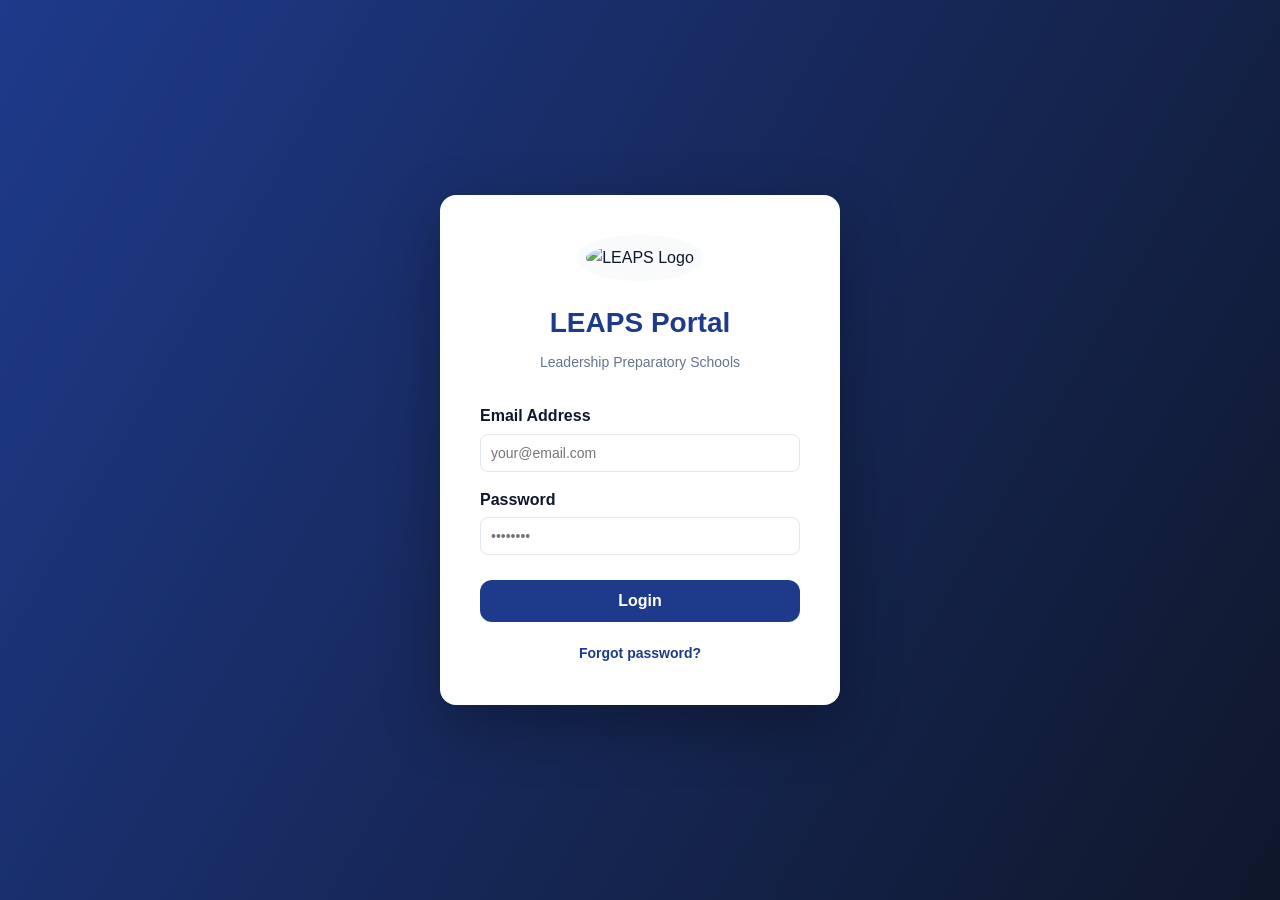
==== leaps-frontend/dashboard.html @ 99341bb6 "leaps mgt sys" ====
<!DOCTYPE html>
<html lang="en">
<head>
    <meta charset="UTF-8">
    <meta name="viewport" content="width=device-width, initial-scale=1.0">
    <title>LEAPS Dashboard</title>
    <link rel="stylesheet" href="assets/css/base.css">
    <link rel="stylesheet" href="assets/css/dashboard.css">
    <link rel="stylesheet" href="assets/css/animations.css">
</head>
<body>
    <div class="layout">
        <!-- Sidebar -->
        <div class="sidebar slide-in">
            <div class="sidebar-header">
                <h2>LEAPS</h2>
                <p class="sidebar-subtitle">School OS</p>
            </div>

            <nav class="sidebar-nav">
                <a href="#" onclick="loadPage('overview')" class="nav-item active">
                    <span class="icon">📊</span> Overview
                </a>
                <a href="#" onclick="loadPage('students')" class="nav-item">
                    <span class="icon">👥</span> Students
                </a>
                <a href="#" onclick="loadPage('admissions')" class="nav-item">
                    <span class="icon">📝</span> Admissions
                </a>
                <a href="#" onclick="loadPage('results')" class="nav-item">
                    <span class="icon">📈</span> Results
                </a>
                <a href="#" onclick="loadPage('quizzes')" class="nav-item">
                    <span class="icon">🧪</span> Quizzes
                </a>
                <a href="#" onclick="loadPage('finance')" class="nav-item">
                    <span class="icon">💰</span> Finance
                </a>
                <a href="#" onclick="loadPage('reports')" class="nav-item">
                    <span class="icon">📄</span> Reports
                </a>
            </nav>

            <div class="sidebar-footer">
                <a href="#" onclick="logout()" class="nav-item logout">
                    <span class="icon">🚪</span> Logout
                </a>
            </div>
        </div>

        <!-- Main Content -->
        <div class="main">
            <div class="topbar">
                <div class="topbar-left">
                    <h1 id="pageTitle">Dashboard</h1>
                </div>
                <div class="topbar-right">
                    <div class="user-info">
                        <span id="userName">User</span>
                        <img src="assets/images/avatar.png" alt="Avatar" class="avatar">
                    </div>
                </div>
            </div>

            <div id="content" class="content fade-in">
                <!-- Content loaded here -->
            </div>
        </div>
    </div>
    <script>
        window.LEAPS_API_URL = "%%LEAPS_API_URL%%";
    </script>
    <script src="assets/js/api.js"></script>
    <script src="assets/js/router.js"></script>
    <script src="assets/js/dashboard.js"></script>
</body>
</html>
---- leaps-frontend/assets/css/base.css ----
:root {
  --primary: #1e3a8a;
  --primary-light: #3b82f6;
  --secondary: #fbbf24;
  --success: #10b981;
  --danger: #ef4444;
  --warning: #f59e0b;
  --bg: #f8fafc;
  --card: #ffffff;
  --text: #0f172a;
  --text-light: #64748b;
  --border: #e2e8f0;
  --radius: 12px;
  --shadow: 0 4px 6px rgba(0, 0, 0, 0.1);
  --shadow-lg: 0 10px 25px rgba(0, 0, 0, 0.15);
}

* {
  margin: 0;
  padding: 0;
  box-sizing: border-box;
}

html, body {
  font-family: "Inter", -apple-system, BlinkMacSystemFont, "Segoe UI", sans-serif;
  background: var(--bg);
  color: var(--text);
  line-height: 1.6;
}

a {
  text-decoration: none;
  color: inherit;
  transition: all 0.3s ease;
}

button {
  cursor: pointer;
  border: none;
  font-family: inherit;
  transition: all 0.3s ease;
}

.btn {
  padding: 10px 20px;
  border-radius: var(--radius);
  font-weight: 600;
  display: inline-block;
  text-align: center;
  transition: all 0.3s ease;
}

.btn-primary {
  background: var(--primary);
  color: white;
}

.btn-primary:hover {
  background: var(--primary-light);
  transform: translateY(-2px);
  box-shadow: var(--shadow);
}

.btn-secondary {
  background: var(--secondary);
  color: var(--text);
}

.btn-secondary:hover {
  background: #f59e0b;
  transform: translateY(-2px);
}

.btn-full {
  width: 100%;
}

.card {
  background: var(--card);
  padding: 20px;
  border-radius: var(--radius);
  box-shadow: var(--shadow);
  margin-bottom: 15px;
  transition: all 0.3s ease;
}

.card:hover {
  box-shadow: var(--shadow-lg);
  transform: translateY(-2px);
}

.form-group {
  margin-bottom: 15px;
}

.form-group label {
  display: block;
  margin-bottom: 5px;
  font-weight: 600;
  color: var(--text);
}

.form-group input,
.form-group textarea,
.form-group select {
  width: 100%;
  padding: 10px;
  border: 1px solid var(--border);
  border-radius: 8px;
  font-family: inherit;
  font-size: 14px;
  transition: all 0.3s ease;
}

.form-group input:focus,
.form-group textarea:focus,
.form-group select:focus {
  outline: none;
  border-color: var(--primary);
  box-shadow: 0 0 0 3px rgba(30, 58, 138, 0.1);
}

table {
  width: 100%;
  border-collapse: collapse;
  margin-top: 15px;
}

th {
  background: var(--bg);
  padding: 12px;
  text-align: left;
  font-weight: 600;
  border-bottom: 2px solid var(--border);
}

td {
  padding: 12px;
  border-bottom: 1px solid var(--border);
}

tr:hover {
  background: var(--bg);
}

.landing-page {
  display: flex;
  justify-content: center;
  align-items: center;
  min-height: 100vh;
  background: linear-gradient(135deg, #1e3a8a 0%, #0f172a 100%);
}

.landing-content {
  text-align: center;
  color: white;
}

.landing-logo {
  width: 100px;
  height: 100px;
  margin-bottom: 20px;
}

.landing-content h1 {
  font-size: 48px;
  margin-bottom: 10px;
}

.landing-content p {
  font-size: 18px;
  margin-bottom: 10px;
  opacity: 0.9;
}

.motto {
  font-style: italic;
  opacity: 0.8;
  margin-bottom: 30px;
}

.landing-buttons {
  display: flex;
  gap: 15px;
  justify-content: center;
  margin-top: 30px;
}

.landing-buttons .btn {
  padding: 12px 30px;
  font-size: 16px;
}

.text-center {
  text-align: center;
}

.text-muted {
  color: var(--text-light);
}

.mt-20 {
  margin-top: 20px;
}

.mb-20 {
  margin-bottom: 20px;
}

.p-20 {
  padding: 20px;
}

.grid {
  display: grid;
  grid-template-columns: repeat(auto-fit, minmax(250px, 1fr));
  gap: 20px;
}

.error-message {
  color: var(--danger);
  margin-top: 10px;
  font-size: 14px;
}

.success-message {
  color: var(--success);
  margin-top: 10px;
  font-size: 14px;
}
---- leaps-frontend/assets/css/dashboard.css ----
.layout {
  display: flex;
  height: 100vh;
}

.sidebar {
  width: 250px;
  background: var(--primary);
  color: white;
  height: 100vh;
  padding: 20px;
  overflow-y: auto;
  position: fixed;
  left: 0;
  top: 0;
  box-shadow: var(--shadow-lg);
}

.sidebar-header {
  margin-bottom: 30px;
  border-bottom: 1px solid rgba(255, 255, 255, 0.2);
  padding-bottom: 20px;
}

.sidebar-header h2 {
  font-size: 24px;
  margin-bottom: 5px;
}

.sidebar-subtitle {
  font-size: 12px;
  opacity: 0.8;
}

.sidebar-nav {
  display: flex;
  flex-direction: column;
  gap: 10px;
  margin-bottom: 30px;
}

.nav-item {
  display: flex;
  align-items: center;
  gap: 10px;
  padding: 12px 15px;
  border-radius: 8px;
  color: white;
  transition: all 0.3s ease;
  font-weight: 500;
}

.nav-item:hover {
  background: rgba(255, 255, 255, 0.1);
  transform: translateX(5px);
}

.nav-item.active {
  background: rgba(255, 255, 255, 0.2);
  border-left: 3px solid var(--secondary);
}

.nav-item .icon {
  font-size: 18px;
}

.sidebar-footer {
  position: absolute;
  bottom: 20px;
  left: 20px;
  right: 20px;
}

.nav-item.logout {
  background: rgba(239, 68, 68, 0.2);
}

.nav-item.logout:hover {
  background: rgba(239, 68, 68, 0.3);
}

.main {
  margin-left: 250px;
  flex: 1;
  display: flex;
  flex-direction: column;
  height: 100vh;
  overflow-y: auto;
}

.topbar {
  background: white;
  padding: 20px 30px;
  border-bottom: 1px solid var(--border);
  display: flex;
  justify-content: space-between;
  align-items: center;
  box-shadow: var(--shadow);
}

.topbar-left h1 {
  font-size: 28px;
  color: var(--primary);
}

.topbar-right {
  display: flex;
  align-items: center;
  gap: 20px;
}

.user-info {
  display: flex;
  align-items: center;
  gap: 10px;
}

.avatar {
  width: 40px;
  height: 40px;
  border-radius: 50%;
  background: var(--bg);
}

.content {
  padding: 30px;
  flex: 1;
  overflow-y: auto;
}

.stat-card {
  background: white;
  padding: 20px;
  border-radius: var(--radius);
  box-shadow: var(--shadow);
  text-align: center;
}

.stat-card .stat-value {
  font-size: 32px;
  font-weight: bold;
  color: var(--primary);
  margin: 10px 0;
}

.stat-card .stat-label {
  color: var(--text-light);
  font-size: 14px;
}

.stat-card .stat-icon {
  font-size: 40px;
  margin-bottom: 10px;
}

@media (max-width: 768px) {
  .sidebar {
    width: 200px;
  }

  .main {
    margin-left: 200px;
  }

  .topbar {
    flex-direction: column;
    gap: 15px;
  }

  .content {
    padding: 15px;
  }
}

@media (max-width: 480px) {
  .sidebar {
    width: 100%;
    height: auto;
    position: relative;
  }

  .main {
    margin-left: 0;
  }

  .sidebar-footer {
    position: static;
    margin-top: 20px;
  }
}
---- leaps-frontend/assets/css/animations.css ----
@keyframes fadeIn {
  from {
    opacity: 0;
    transform: translateY(10px);
  }
  to {
    opacity: 1;
    transform: translateY(0);
  }
}

@keyframes slideIn {
  from {
    transform: translateX(-20px);
    opacity: 0;
  }
  to {
    transform: translateX(0);
    opacity: 1;
  }
}

@keyframes slideInRight {
  from {
    transform: translateX(20px);
    opacity: 0;
  }
  to {
    transform: translateX(0);
    opacity: 1;
  }
}

@keyframes scaleIn {
  from {
    transform: scale(0.95);
    opacity: 0;
  }
  to {
    transform: scale(1);
    opacity: 1;
  }
}

@keyframes pulse {
  0%, 100% {
    opacity: 1;
  }
  50% {
    opacity: 0.5;
  }
}

@keyframes shimmer {
  0% {
    background-position: -1000px 0;
  }
  100% {
    background-position: 1000px 0;
  }
}

.fade-in {
  animation: fadeIn 0.4s ease-in-out;
}

.slide-in {
  animation: slideIn 0.3s ease;
}

.slide-in-right {
  animation: slideInRight 0.3s ease;
}

.scale-in {
  animation: scaleIn 0.3s ease;
}

.pulse {
  animation: pulse 2s infinite;
}

.skeleton {
  background: linear-gradient(90deg, #f0f0f0 25%, #e0e0e0 50%, #f0f0f0 75%);
  background-size: 1000px 100%;
  animation: shimmer 2s infinite;
}

.page-transition {
  animation: fadeIn 0.3s ease-in-out;
}

.modal-scale {
  animation: scaleIn 0.3s ease;
}

.hover-glow:hover {
  box-shadow: 0 0 20px rgba(30, 58, 138, 0.3);
  transition: all 0.3s ease;
}
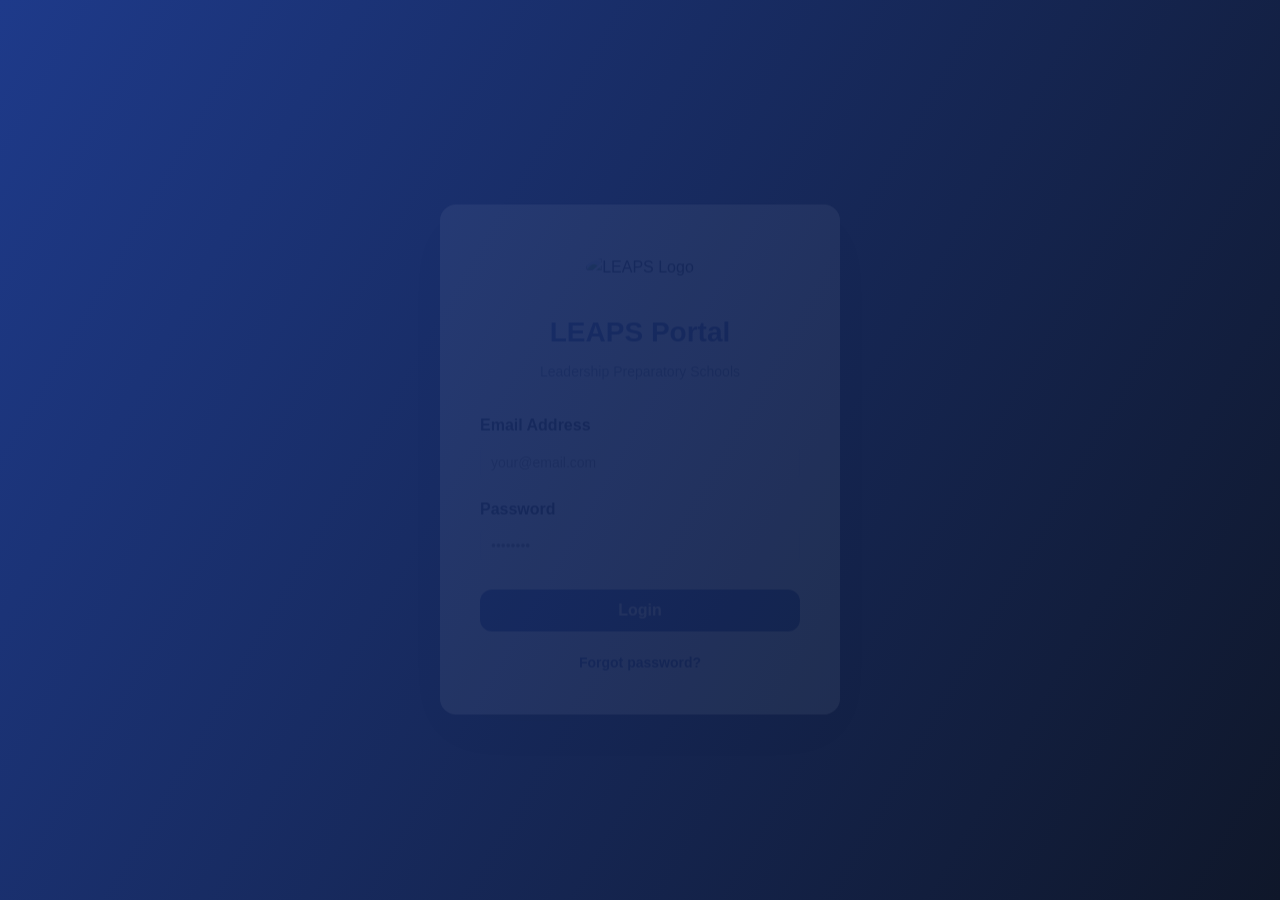
==== commit 2690fa7a: "new features" ====
--- a/leaps-frontend/dashboard.html
+++ b/leaps-frontend/dashboard.html
@@ -67,9 +67,7 @@
             </div>
         </div>
     </div>
-    <script>
-        window.LEAPS_API_URL = "%%LEAPS_API_URL%%";
-    </script>
+
     <script src="assets/js/api.js"></script>
     <script src="assets/js/router.js"></script>
     <script src="assets/js/dashboard.js"></script>
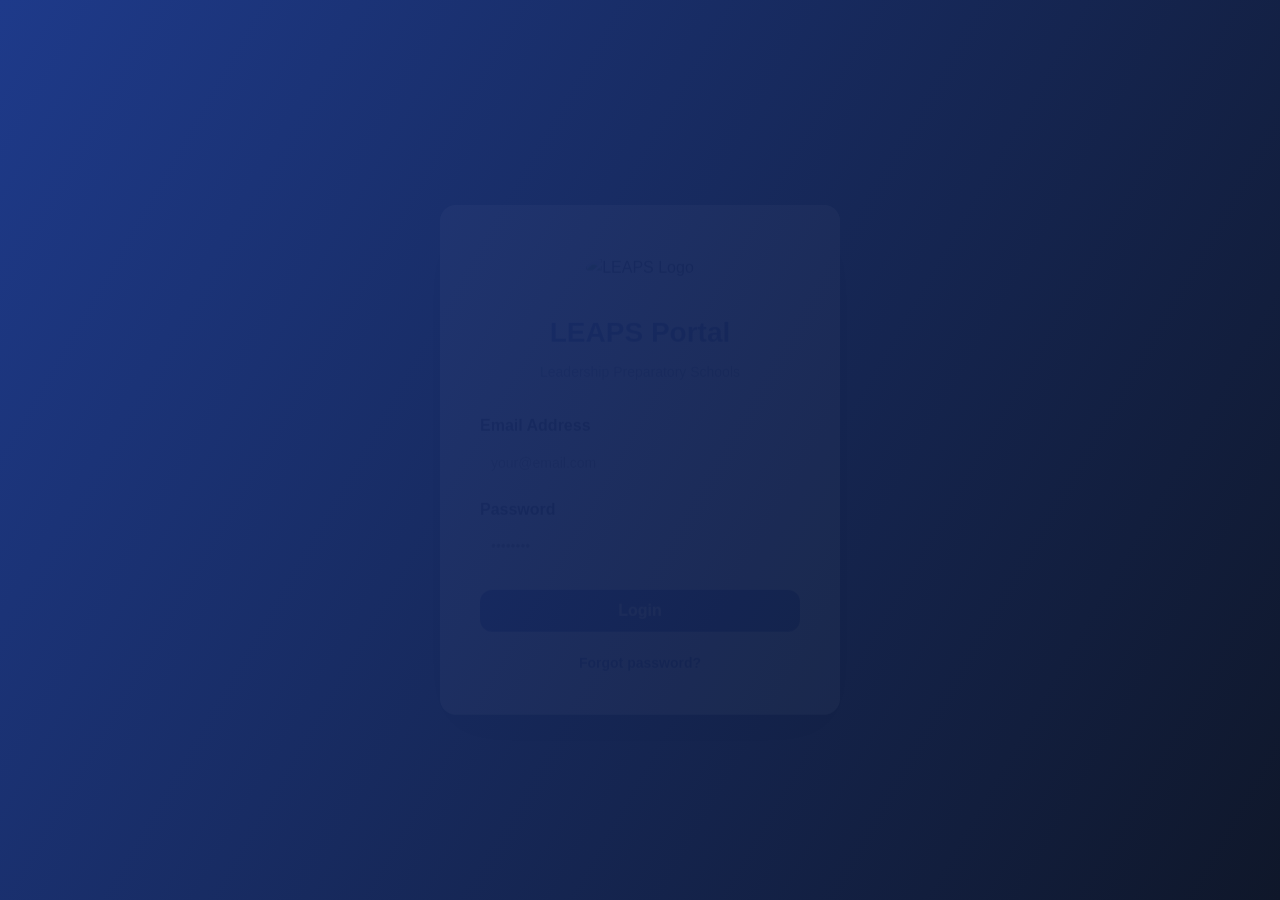
==== commit 39d404ba: "frontend fix" ====
--- a/leaps-frontend/dashboard.html
+++ b/leaps-frontend/dashboard.html
@@ -4,6 +4,7 @@
     <meta charset="UTF-8">
     <meta name="viewport" content="width=device-width, initial-scale=1.0">
     <title>LEAPS Dashboard</title>
+    <link rel="icon" href="data:,">
     <link rel="stylesheet" href="assets/css/base.css">
     <link rel="stylesheet" href="assets/css/dashboard.css">
     <link rel="stylesheet" href="assets/css/animations.css">
@@ -18,25 +19,25 @@
             </div>
 
             <nav class="sidebar-nav">
-                <a href="#" onclick="loadPage('overview')" class="nav-item active">
+                <a href="#" onclick="loadPage('overview', this)" class="nav-item active">
                     <span class="icon">📊</span> Overview
                 </a>
-                <a href="#" onclick="loadPage('students')" class="nav-item">
+                <a href="#" onclick="loadPage('students', this)" class="nav-item">
                     <span class="icon">👥</span> Students
                 </a>
-                <a href="#" onclick="loadPage('admissions')" class="nav-item">
+                <a href="#" onclick="loadPage('admissions', this)" class="nav-item">
                     <span class="icon">📝</span> Admissions
                 </a>
-                <a href="#" onclick="loadPage('results')" class="nav-item">
+                <a href="#" onclick="loadPage('results', this)" class="nav-item">
                     <span class="icon">📈</span> Results
                 </a>
-                <a href="#" onclick="loadPage('quizzes')" class="nav-item">
+                <a href="#" onclick="loadPage('quizzes', this)" class="nav-item">
                     <span class="icon">🧪</span> Quizzes
                 </a>
-                <a href="#" onclick="loadPage('finance')" class="nav-item">
+                <a href="#" onclick="loadPage('finance', this)" class="nav-item">
                     <span class="icon">💰</span> Finance
                 </a>
-                <a href="#" onclick="loadPage('reports')" class="nav-item">
+                <a href="#" onclick="loadPage('reports', this)" class="nav-item">
                     <span class="icon">📄</span> Reports
                 </a>
             </nav>
@@ -57,7 +58,18 @@
                 <div class="topbar-right">
                     <div class="user-info">
                         <span id="userName">User</span>
-                        <img src="assets/images/avatar.png" alt="Avatar" class="avatar">
+                        <div id="userAvatar" class="avatar" style="
+                            display: flex;
+                            align-items: center;
+                            justify-content: center;
+                            width: 36px;
+                            height: 36px;
+                            border-radius: 50%;
+                            background: var(--primary, #4f46e5);
+                            color: #fff;
+                            font-weight: bold;
+                            font-size: 14px;
+                        ">U</div>
                     </div>
                 </div>
             </div>
@@ -72,4 +84,4 @@
     <script src="assets/js/router.js"></script>
     <script src="assets/js/dashboard.js"></script>
 </body>
-</html>
+</html>
